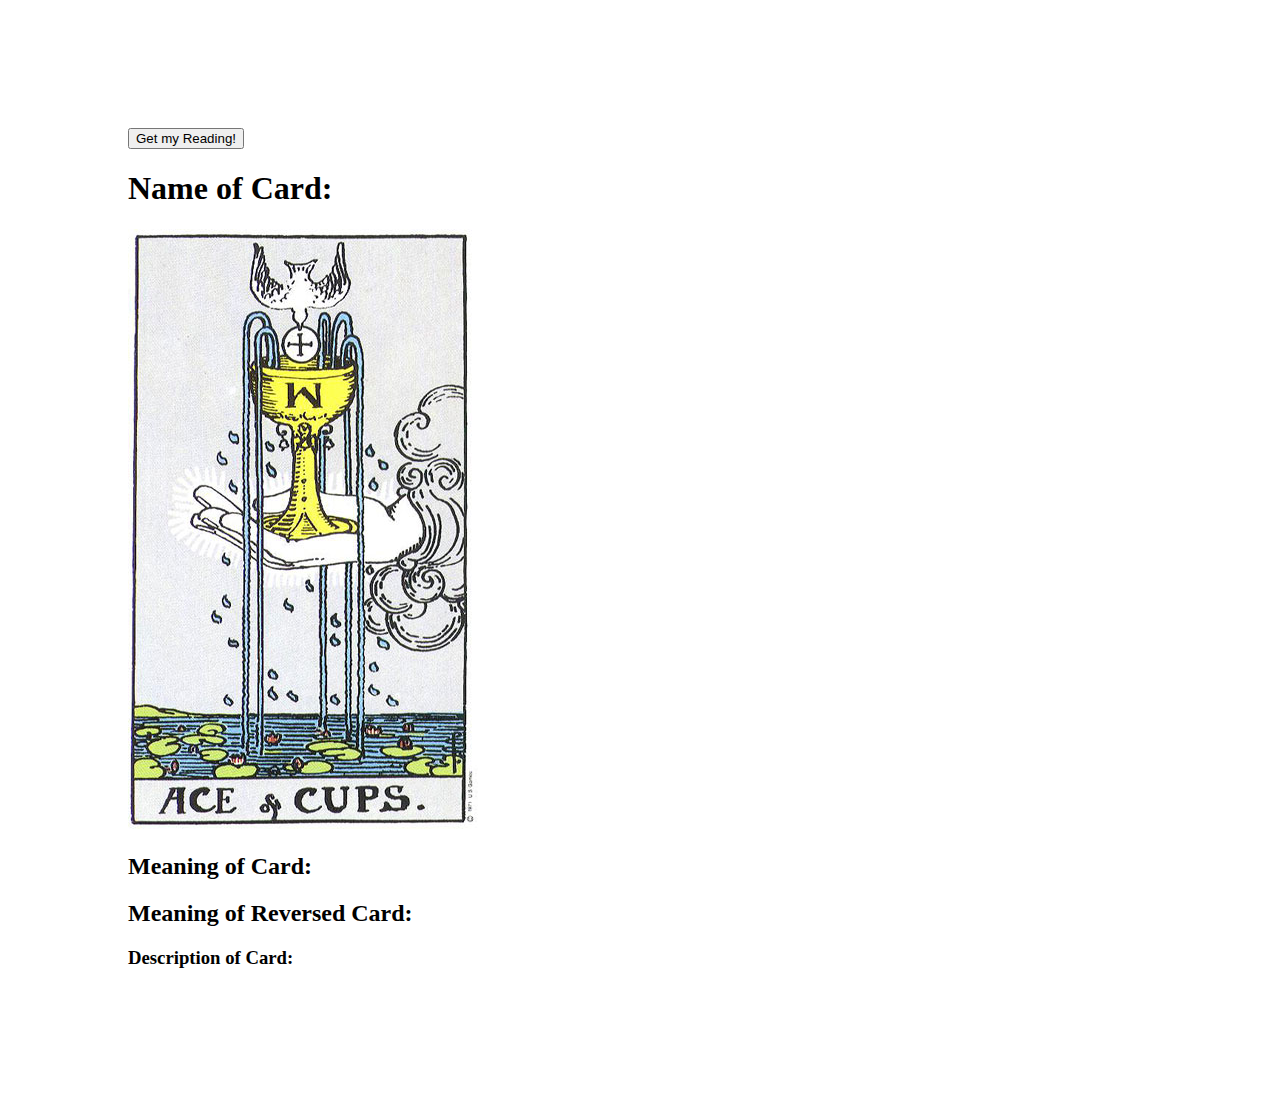
==== index.html @ dce9f4e0 "added titles of name and description" ====
<!DOCTYPE html>
<html lang="en">
<head>

    <meta charset="UTF-8">
    <meta http-equiv="X-UA-Compatible" content="IE=edge">
    <meta name="viewport" content="width=device-width, initial-scale=1.0">
    <title>Document</title>
    <link rel="stylesheet" href="css/style.css">
</head>
<body>
    <button>Get my Reading!</button>
    <h1>Name of Card:</h1>
    <img class="orientation" src="img/big/cu01.jpg" alt="pic of card">
    <h2 class="upright">Meaning of Card:</h2>
    <h2 class="reversed">Meaning of Reversed Card:</h2>
    <h3>Description of Card:</h3>



<script type="text/javascript" src="js/main.js"></script>
</body>
</html>
---- css/style.css ----
body {
    margin: 10%
}

/* button{
    background: ;
} */

.orientation {
    transform: rotate(180deg);
}
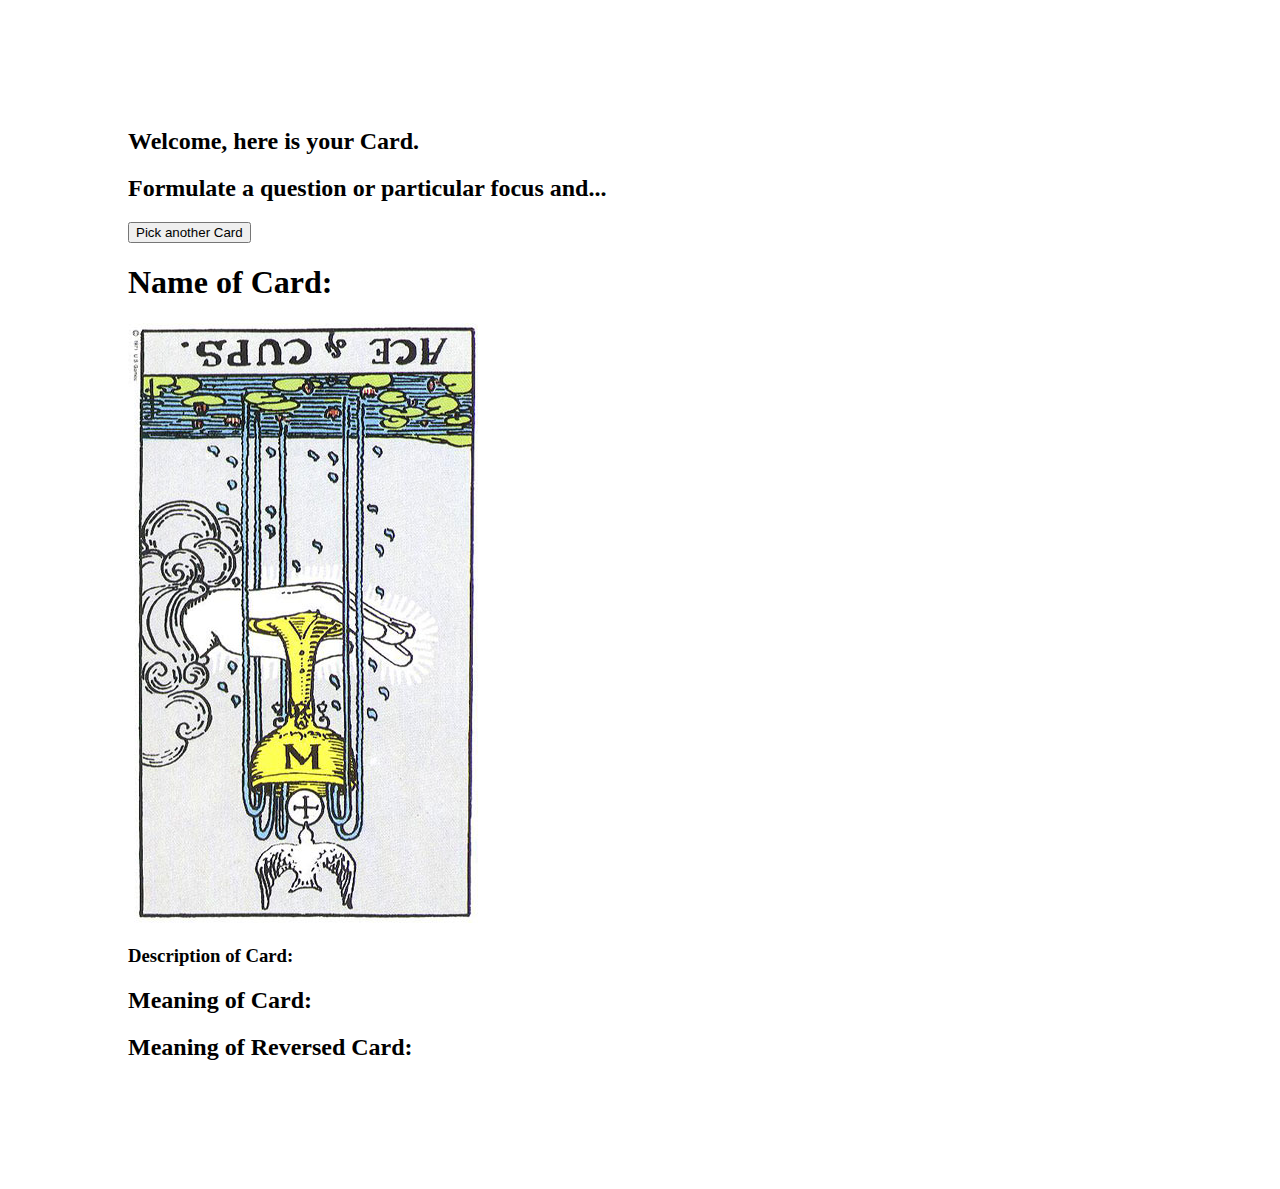
==== commit 9b47a00d: "added welcome text" ====
--- a/index.html
+++ b/index.html
@@ -9,12 +9,15 @@
     <link rel="stylesheet" href="css/style.css">
 </head>
 <body>
-    <button>Get my Reading!</button>
+    <h2>Welcome, here is your Card.</h2>
+    <h2>Formulate a question or particular focus and...</h2>
+    <button>Pick another Card</button>
     <h1>Name of Card:</h1>
     <img class="orientation" src="img/big/cu01.jpg" alt="pic of card">
+    <h3>Description of Card:</h3>
     <h2 class="upright">Meaning of Card:</h2>
     <h2 class="reversed">Meaning of Reversed Card:</h2>
-    <h3>Description of Card:</h3>
+   
 
 
 
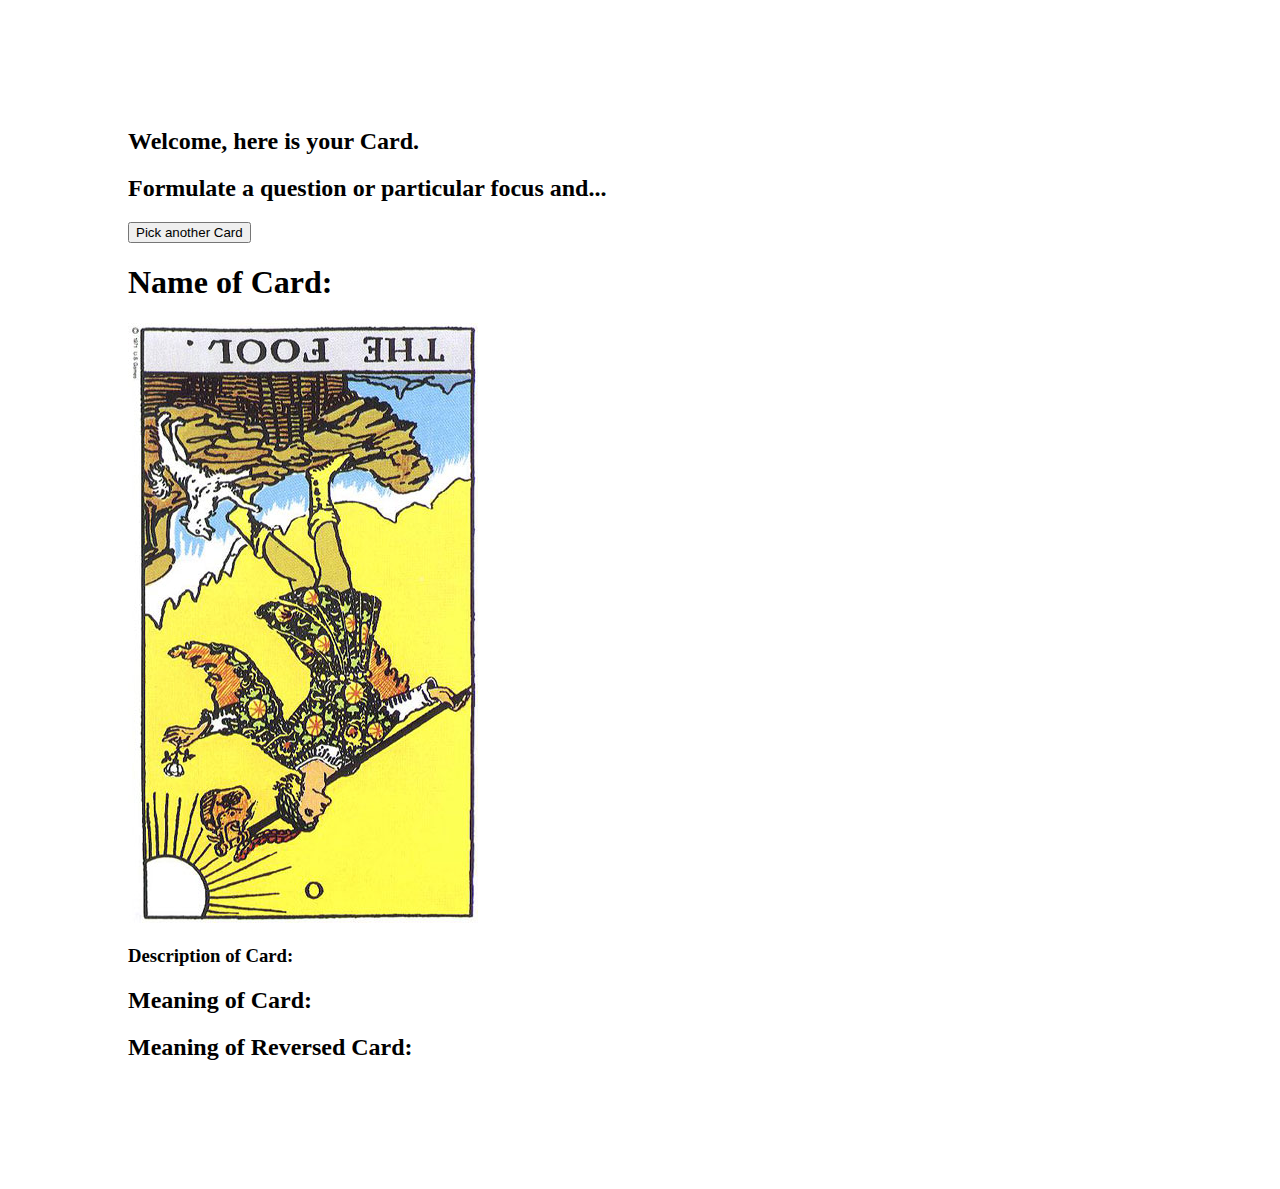
==== commit 18da3bf2: "fixed aces and changed starter image" ====
--- a/index.html
+++ b/index.html
@@ -13,7 +13,7 @@
     <h2>Formulate a question or particular focus and...</h2>
     <button>Pick another Card</button>
     <h1>Name of Card:</h1>
-    <img class="orientation" src="img/big/cu01.jpg" alt="pic of card">
+    <img class="orientation" src="img/big/ar00.jpg" alt="pic of card">
     <h3>Description of Card:</h3>
     <h2 class="upright">Meaning of Card:</h2>
     <h2 class="reversed">Meaning of Reversed Card:</h2>
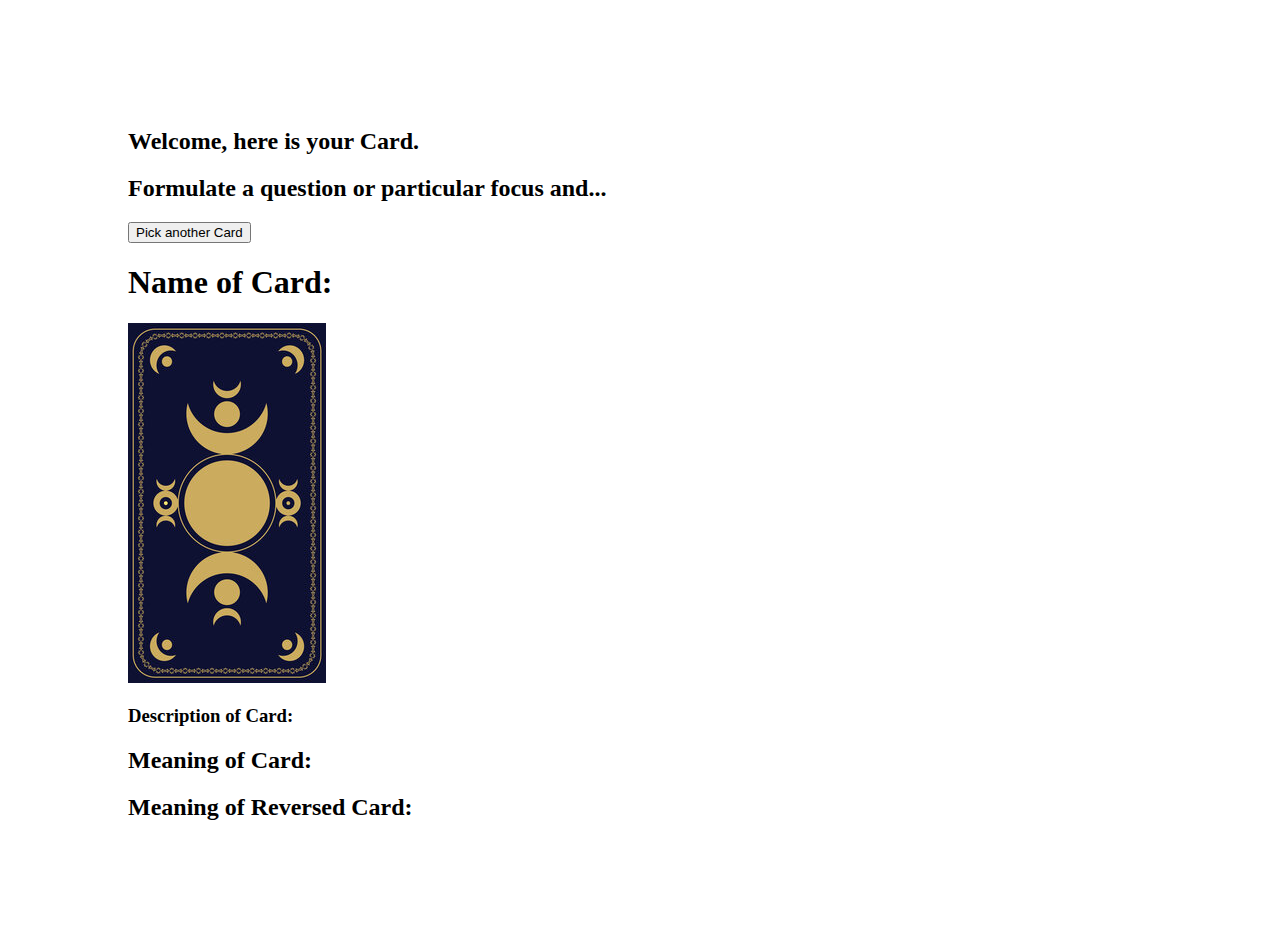
==== commit 7398bb62: "added card back img" ====
--- a/index.html
+++ b/index.html
@@ -13,7 +13,7 @@
     <h2>Formulate a question or particular focus and...</h2>
     <button>Pick another Card</button>
     <h1>Name of Card:</h1>
-    <img class="orientation" src="img/big/ar00.jpg" alt="pic of card">
+    <img class="orientation" src="img/tarotBack.jpeg" alt="pic of card">
     <h3>Description of Card:</h3>
     <h2 class="upright">Meaning of Card:</h2>
     <h2 class="reversed">Meaning of Reversed Card:</h2>
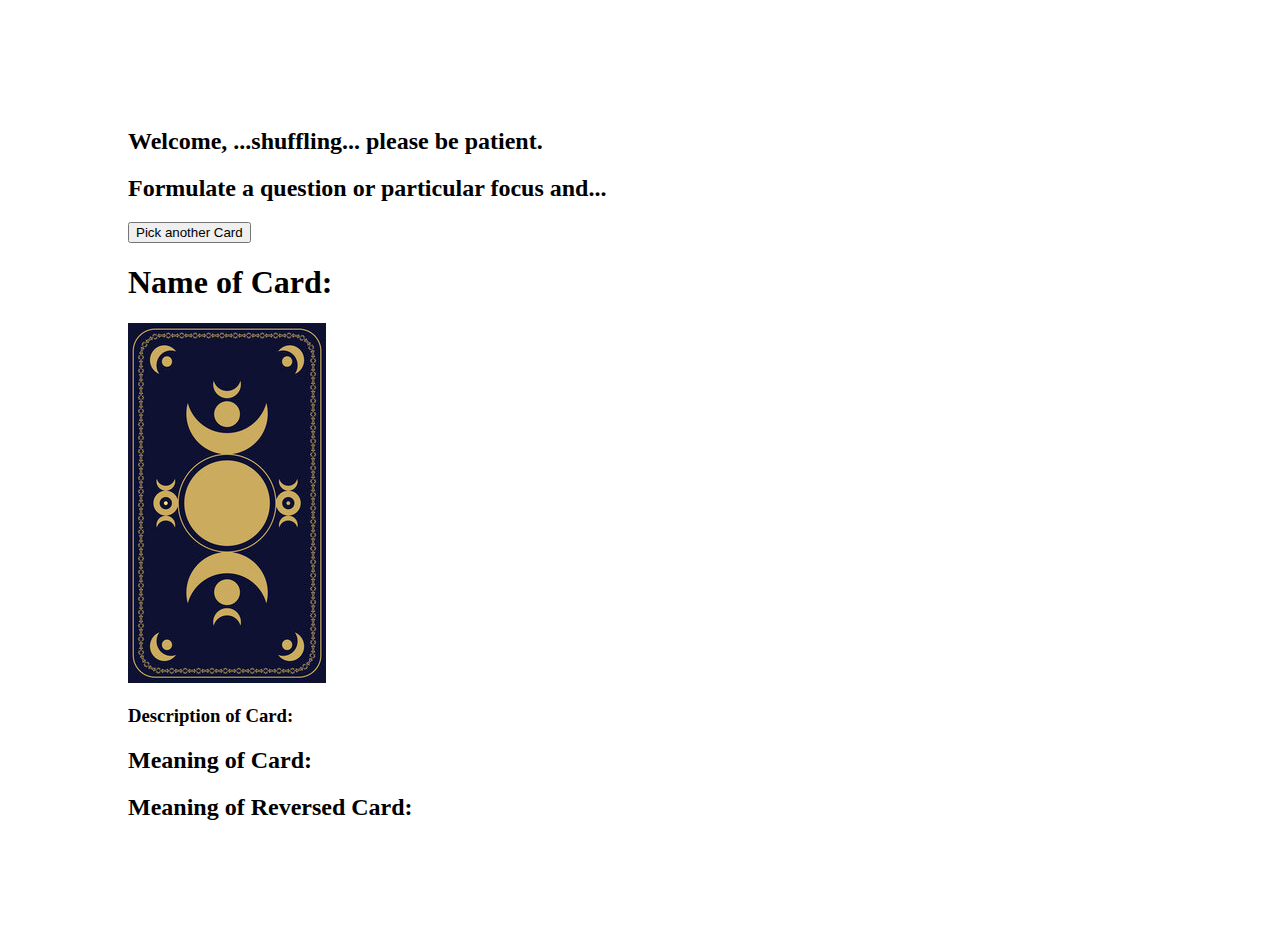
==== commit 47273b8c: "changed text in h2" ====
--- a/index.html
+++ b/index.html
@@ -9,11 +9,11 @@
     <link rel="stylesheet" href="css/style.css">
 </head>
 <body>
-    <h2>Welcome, here is your Card.</h2>
+    <h2>Welcome,  ...shuffling... please be patient.</h2>
     <h2>Formulate a question or particular focus and...</h2>
     <button>Pick another Card</button>
     <h1>Name of Card:</h1>
-    <img class="orientation" src="img/tarotBack.jpeg" alt="pic of card">
+    <img class="orientation" src="img/tarotBack.jpeg" alt="pic of card back">
     <h3>Description of Card:</h3>
     <h2 class="upright">Meaning of Card:</h2>
     <h2 class="reversed">Meaning of Reversed Card:</h2>
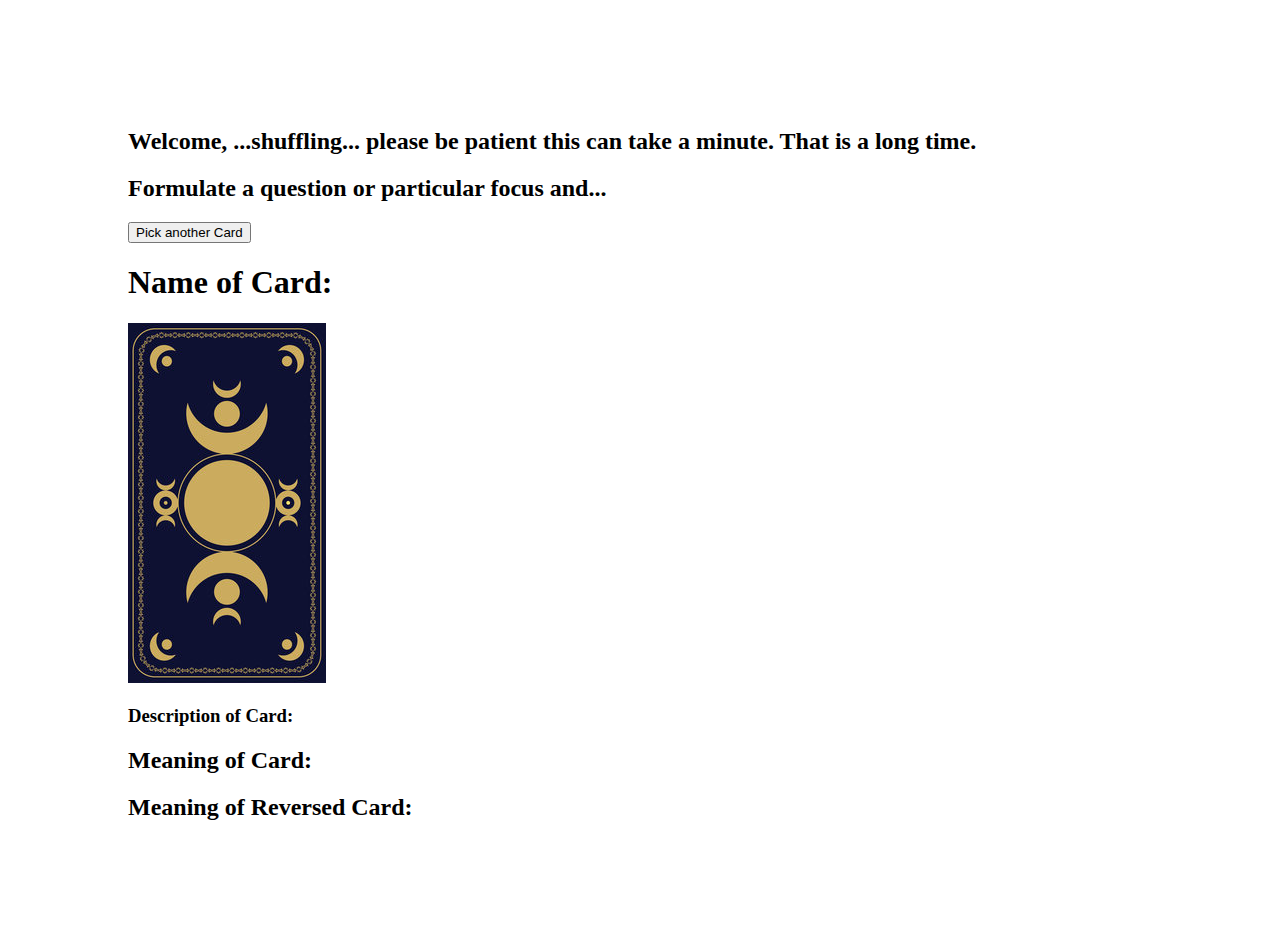
==== commit dc521693: "added text to index.html" ====
--- a/index.html
+++ b/index.html
@@ -9,7 +9,7 @@
     <link rel="stylesheet" href="css/style.css">
 </head>
 <body>
-    <h2>Welcome,  ...shuffling... please be patient.</h2>
+    <h2 class="shuffle">Welcome,  ...shuffling... please be patient this can take a minute. That is a long time.</h2>
     <h2>Formulate a question or particular focus and...</h2>
     <button>Pick another Card</button>
     <h1>Name of Card:</h1>
--- a/css/style.css
+++ b/css/style.css
@@ -8,4 +8,11 @@
 
 .orientation {
     transform: rotate(180deg);
+}
+
+@media (max-width: 600px) {
+
+img{
+    width: 100%;
+}
 }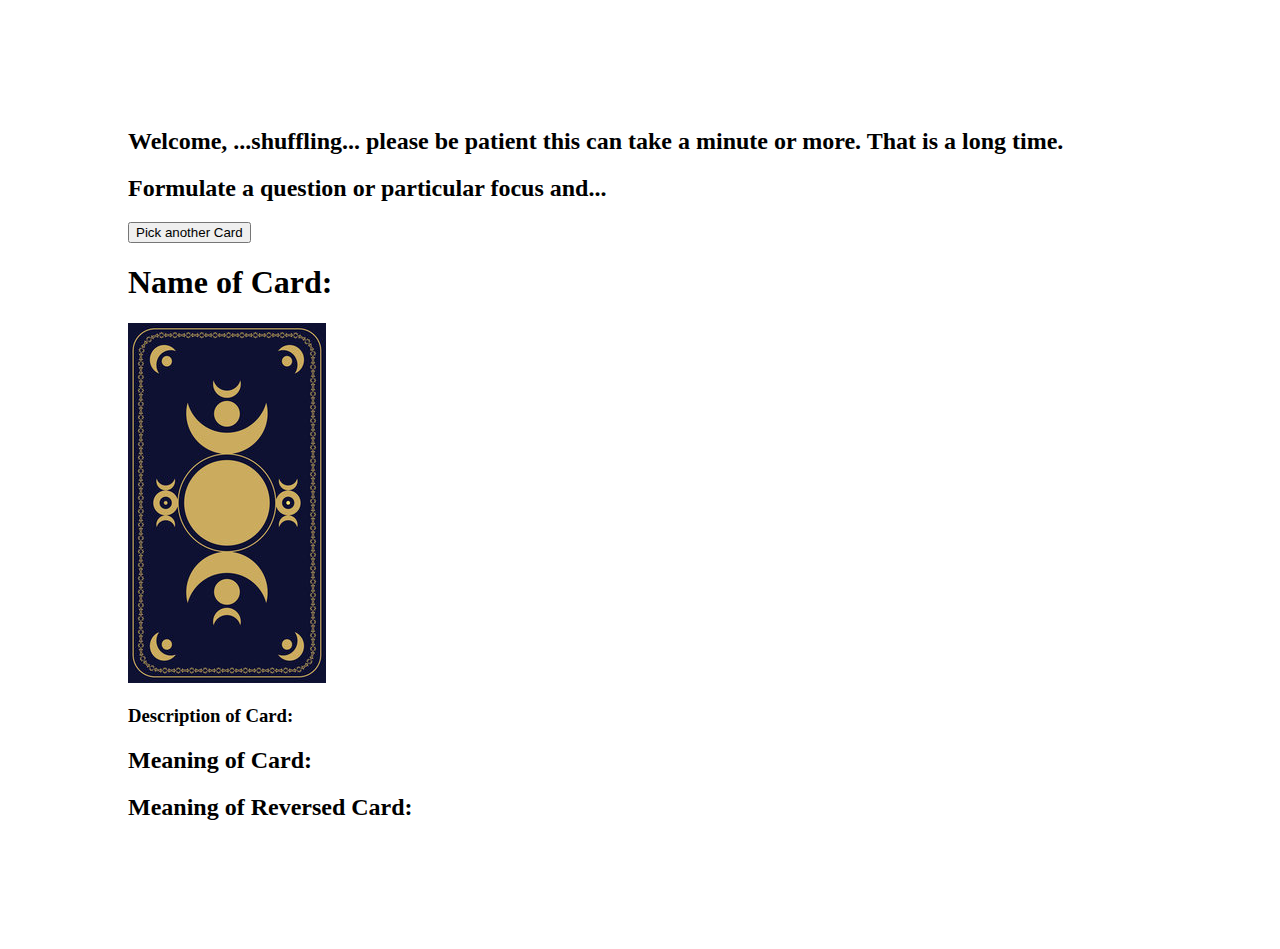
==== commit 9bc6a71d: "updated text in html" ====
--- a/index.html
+++ b/index.html
@@ -9,7 +9,7 @@
     <link rel="stylesheet" href="css/style.css">
 </head>
 <body>
-    <h2 class="shuffle">Welcome,  ...shuffling... please be patient this can take a minute. That is a long time.</h2>
+    <h2 class="shuffle">Welcome,  ...shuffling... please be patient this can take a minute or more. That is a long time.</h2>
     <h2>Formulate a question or particular focus and...</h2>
     <button>Pick another Card</button>
     <h1>Name of Card:</h1>
